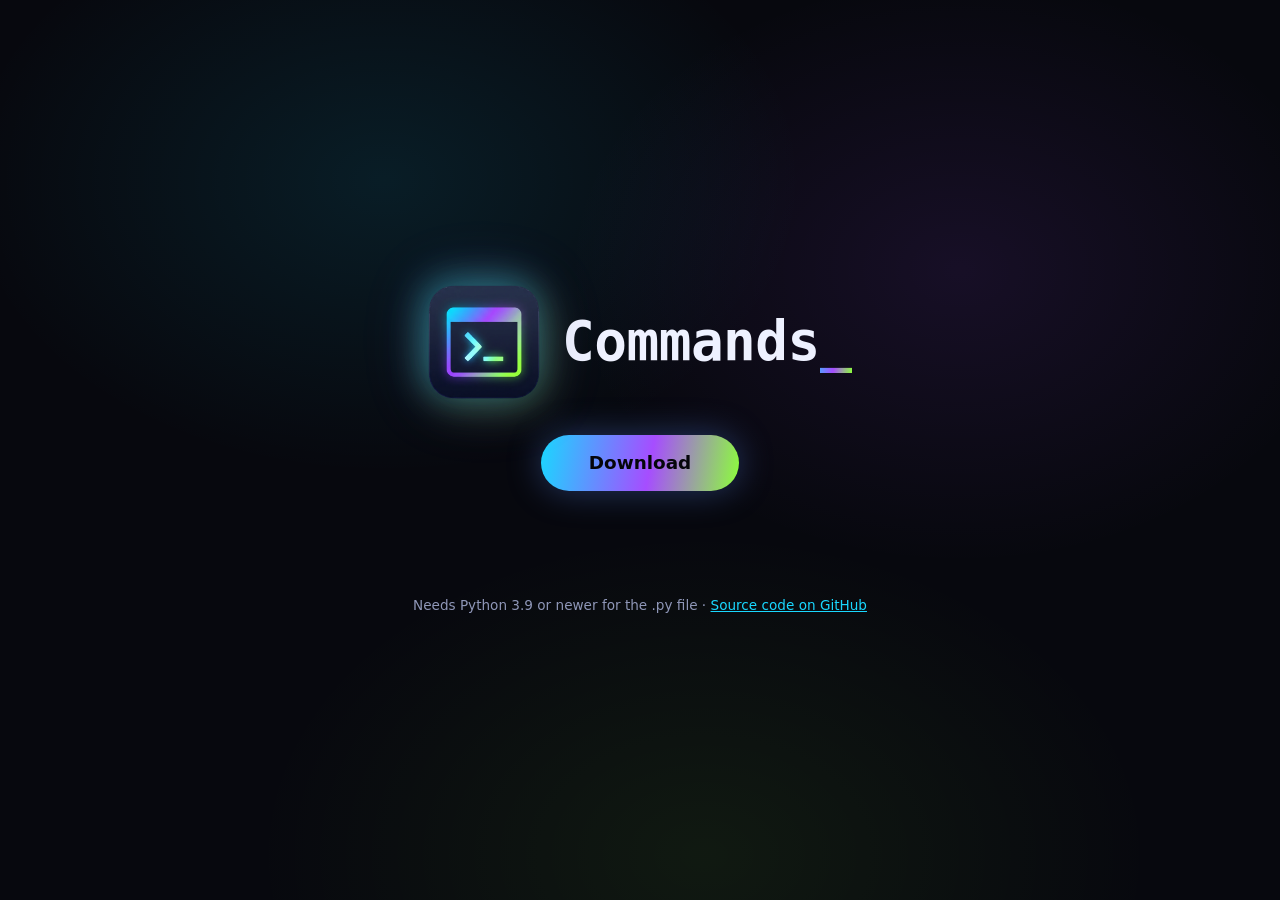
==== index.html @ 327f1882 "Update index.html" ====
<!doctype html>
<html lang="en">
<head>
<meta charset="utf-8">
<meta name="viewport" content="width=device-width, initial-scale=1">
<title>Commands</title>
<meta name="description" content="Download Commands for Windows, macOS and Linux.">
<meta name="theme-color" content="#07080e">
<link rel="icon" type="image/png" href="commands-logo.png">
<link rel="stylesheet" href="style.css">
</head>
<body>
  <div class="brand">
    <img src="commands-logo.png" alt="Commands logo" width="820" height="838">
    <h1>Commands<span class="cursor">_</span></h1>
  </div>

  <button class="download" id="download">Download</button>

  <div class="panel" id="panel" hidden>
    <div class="options" id="options"></div>
    <div class="info">
      <div class="row"><span class="label">Latest release</span><span class="value" id="latest"></span></div>
      <div class="row current"><span class="label">You're downloading</span><span class="value" id="current"></span></div>
    </div>
    <button class="link-btn" id="more" aria-expanded="false">See More Releases &rarr;</button>
    <div class="releases" id="releases" hidden>
      <h2>All Commands releases</h2>
      <ul id="release-list"></ul>
    </div>
  </div>

  <p class="status" id="status" aria-live="polite"></p>

  <footer>Needs Python 3.9 or newer for the .py file &middot; <a href="https://github.com/ArthWarrior3201/Commands">Source code on GitHub</a></footer>

<script>
  const REPO = "ArthWarrior3201/Commands";
  const API = "https://api.github.com/repos/" + REPO;
  const $ = id => document.getElementById(id);
  const button = $("download"), panel = $("panel"), options = $("options"), status = $("status");
  const more = $("more"), releasesBox = $("releases"), list = $("release-list");
  const linkToReleases = '<a href="https://github.com/' + REPO + '/releases">GitHub releases</a>';
  let latest = null, current = null, allReleases = null;

  function myOS() {
    const p = (navigator.userAgentData && navigator.userAgentData.platform) || navigator.platform || navigator.userAgent;
    if (/win/i.test(p)) return "windows";
    if (/mac|iphone|ipad/i.test(p)) return "macos";
    if (/linux|x11|cros/i.test(p)) return "linux";
    return "";
  }

  async function getJSON(url) {
    const res = await fetch(url, { headers: { Accept: "application/vnd.github+json" } });
    if (res.status === 404) throw new Error("none");
    if (!res.ok) throw new Error("http " + res.status);
    return res.json();
  }

  // Always "Commands v1.0.0", "Commands v1.1.0"... built from the release's tag
  function label(el, release) {
    const tag = (release.tag_name || "").trim().replace(/^commands[\s-]*/i, "");
    el.textContent = tag ? "Commands " + (/^v/i.test(tag) ? "v" + tag.slice(1) : "v" + tag)
                         : (release.name || "").trim();
  }

  function card(id, name, asset, note) {
    const a = document.createElement("a");
    a.href = asset.browser_download_url;
    a.download = asset.name;
    if (id === myOS()) a.className = "mine";
    a.innerHTML = "<strong></strong><span></span>";
    a.querySelector("strong").textContent = name;
    a.querySelector("span").textContent = note + " · " + asset.name;
    return a;
  }

  // Fill the download buttons for one release
  function show(release) {
    const find = ext => (release.assets || []).find(a => a.name.toLowerCase().endsWith(ext));
    const cmd = find(".cmd"), sh = find(".sh"), py = find(".py");
    options.replaceChildren();
    if (cmd) options.append(card("windows", "Windows", cmd, ".cmd"));
    if (sh) {
      options.append(card("macos", "macOS", sh, ".sh"));
      options.append(card("linux", "Linux", sh, ".sh"));
    }
    if (py) {
      const p = card("python", "Python", py, "any system");
      p.classList.add("python");
      options.append(p);
    }
    if (!cmd && !sh && !py) {
      const none = document.createElement("div");
      none.className = "none";
      none.textContent = "This release has no downloads for Windows, macOS or Linux.";
      options.append(none);
    }
    if (latest) label($("latest"), latest); else $("latest").textContent = "none yet";
    current = release;
    label($("current"), release);
    markCurrent();
  }

  function markCurrent() {
    for (const b of list.querySelectorAll("button.item")) {
      b.setAttribute("aria-current", String(Boolean(current) && b.dataset.id === String(current.id)));
    }
  }

  button.addEventListener("click", async () => {
    button.disabled = true;
    status.textContent = "Checking for the latest release...";
    try {
      latest = await getJSON(API + "/releases/latest");
      show(latest);
      panel.hidden = false;
      button.hidden = true;
      status.textContent = "";
    } catch (err) {
      button.disabled = false;
      status.innerHTML = err.message === "none"
        ? "No release yet. Check " + linkToReleases + " soon."
        : "Couldn't reach GitHub right now. Try again, or go to " + linkToReleases + ".";
    }
  });

  async function loadAllReleases() {
    const out = [];
    for (let page = 1; page <= 10; page++) {
      const batch = await getJSON(API + "/releases?per_page=100&page=" + page);
      out.push(...batch.filter(r => !r.draft));
      if (batch.length < 100) break;
    }
    return out;
  }

  function fillList() {
    list.replaceChildren();
    if (!allReleases.length) {
      const li = document.createElement("li");
      li.style.padding = "12px 16px";
      li.textContent = "No releases yet.";
      list.append(li);
      return;
    }
    for (const r of allReleases) {
      const li = document.createElement("li");
      const b = document.createElement("button");
      b.className = "item";
      b.dataset.id = r.id;
      const left = document.createElement("span");
      label(left, r);
      if (latest && r.id === latest.id) left.insertAdjacentHTML("beforeend", '<span class="badge latest">Latest</span>');
      if (r.prerelease) left.insertAdjacentHTML("beforeend", '<span class="badge">pre-release</span>');
      const meta = document.createElement("span");
      meta.className = "meta";
      const when = r.published_at ? new Date(r.published_at).toLocaleDateString() : "";
      meta.textContent = when + " →";
      b.append(left, meta);
      b.addEventListener("click", () => {
        show(r);
        releasesBox.hidden = true;
        more.setAttribute("aria-expanded", "false");
        more.innerHTML = "See More Releases &rarr;";
        options.scrollIntoView({ behavior: "smooth", block: "center" });
      });
      li.append(b);
      list.append(li);
    }
  }

  more.addEventListener("click", async () => {
    if (!releasesBox.hidden) {
      releasesBox.hidden = true;
      more.setAttribute("aria-expanded", "false");
      more.innerHTML = "See More Releases &rarr;";
      return;
    }
    try {
      if (!allReleases) {
        more.textContent = "Loading releases...";
        allReleases = await loadAllReleases();
        fillList();
      }
      releasesBox.hidden = false;
      more.setAttribute("aria-expanded", "true");
      more.innerHTML = "Hide releases &larr;";
      markCurrent();
    } catch (err) {
      more.innerHTML = "See More Releases &rarr;";
      status.innerHTML = "Couldn't load the list. See all releases on " + linkToReleases + ".";
    }
  });
</script>
</body>
</html>
---- style.css ----
/* Commands download page */
:root {
  --bg: #07080e;
  --bg-2: #0c0e18;
  --card: #10131f;
  --card-hover: #151a2a;
  --line: #222842;
  --text: #eef1ff;
  --muted: #8f97b8;
  --cyan: #19d8ff;
  --blue: #5b8cff;
  --purple: #a64dff;
  --green: #8cff3a;
  --gradient: linear-gradient(100deg, var(--cyan), var(--purple) 55%, var(--green));
  --mono: "Cascadia Code", "Cascadia Mono", "JetBrains Mono", Consolas, ui-monospace, monospace;
}

* { box-sizing: border-box; }

html, body { margin: 0; background: var(--bg); color: var(--text); }

body {
  min-height: 100vh;
  display: flex;
  flex-direction: column;
  align-items: center;
  justify-content: center;
  padding: 40px 16px;
  font: 16px/1.5 system-ui, -apple-system, "Segoe UI", Roboto, sans-serif;
  text-align: center;
  background:
    radial-gradient(600px 420px at 30% 20%, rgba(25, 216, 255, .10), transparent 70%),
    radial-gradient(560px 420px at 75% 30%, rgba(166, 77, 255, .10), transparent 70%),
    radial-gradient(640px 460px at 55% 95%, rgba(140, 255, 58, .07), transparent 70%),
    var(--bg);
  background-attachment: fixed;
}

/* logo + name */
.brand {
  display: flex;
  align-items: center;
  justify-content: center;
  gap: 22px;
  flex-wrap: wrap;
  margin-bottom: 36px;
}
.brand img {
  width: 112px;
  height: auto;
  filter:
    drop-shadow(-6px -6px 18px rgba(25, 216, 255, .35))
    drop-shadow(6px 8px 20px rgba(140, 255, 58, .22))
    drop-shadow(0 0 26px rgba(166, 77, 255, .22));
}
.brand h1 {
  margin: 0;
  font-family: var(--mono);
  font-size: 3.4rem;
  font-weight: 700;
  line-height: 1;
  letter-spacing: -.01em;
}
.brand h1 .cursor {
  background: var(--gradient);
  -webkit-background-clip: text;
  background-clip: text;
  color: transparent;
  animation: blink 1.1s steps(1) infinite;
}
@keyframes blink { 50% { opacity: 0; } }
@media (prefers-reduced-motion: reduce) { .brand h1 .cursor { animation: none; } }

/* buttons */
button { font: inherit; }

button.download {
  font-weight: 700;
  font-size: 1.15rem;
  color: #05060b;
  background: var(--gradient);
  border: 0;
  border-radius: 999px;
  padding: 14px 48px;
  cursor: pointer;
  box-shadow: 0 0 34px rgba(91, 140, 255, .35);
  transition: transform .15s ease, box-shadow .15s ease;
}
button.download:hover { transform: translateY(-1px); box-shadow: 0 0 46px rgba(140, 120, 255, .5); }
button.download[disabled] { opacity: .7; cursor: progress; }

button:focus-visible, a:focus-visible { outline: 3px solid var(--cyan); outline-offset: 3px; }

/* download cards */
.panel { width: min(600px, 100%); }

.options {
  display: grid;
  grid-template-columns: repeat(3, minmax(0, 1fr));
  gap: 12px;
}
.options a, .options .none {
  display: block;
  padding: 16px 12px;
  border: 1px solid var(--line);
  border-radius: 14px;
  background: var(--card);
  color: var(--text);
  text-decoration: none;
  transition: border-color .15s ease, transform .15s ease, background .15s ease;
}
.options a:hover { border-color: var(--blue); background: var(--card-hover); transform: translateY(-1px); }
.options a.mine {
  border-color: transparent;
  background: linear-gradient(var(--card), var(--card)) padding-box, var(--gradient) border-box;
  box-shadow: 0 0 22px rgba(91, 140, 255, .25);
}
.options .none, .options a.python { grid-column: 1 / -1; }
.options .none { color: var(--muted); }
.options a.python { padding: 12px; }
.options a.python strong { display: inline; margin-right: 8px; }
.options strong { display: block; font-size: 1.05rem; }
.options span { color: var(--muted); font-size: .85rem; font-family: var(--mono); }

/* release info */
.info {
  margin-top: 16px;
  border: 1px solid var(--line);
  border-radius: 14px;
  background: var(--card);
  text-align: left;
}
.info .row {
  display: flex;
  justify-content: space-between;
  gap: 12px;
  align-items: baseline;
  padding: 10px 16px;
}
.info .row + .row { border-top: 1px solid var(--line); }
.info .label { color: var(--muted); font-size: .85rem; white-space: nowrap; }
.info .value { font-weight: 600; text-align: right; overflow-wrap: anywhere; font-family: var(--mono); }
.info .row.current .value { color: var(--cyan); }

.link-btn {
  margin-top: 14px;
  background: none;
  border: 0;
  padding: 6px 4px;
  color: var(--cyan);
  cursor: pointer;
  font-weight: 600;
}
.link-btn:hover { text-decoration: underline; }

/* all releases */
.releases { margin-top: 12px; text-align: left; }
.releases h2 { font-size: 1rem; margin: 0 0 10px; color: var(--muted); font-weight: 600; text-align: center; }
.releases ul {
  list-style: none;
  margin: 0;
  padding: 0;
  max-height: 320px;
  overflow-y: auto;
  border: 1px solid var(--line);
  border-radius: 14px;
  background: var(--card);
}
.releases li + li { border-top: 1px solid var(--line); }
.releases button.item {
  width: 100%;
  display: flex;
  justify-content: space-between;
  align-items: center;
  gap: 12px;
  background: none;
  border: 0;
  padding: 12px 16px;
  color: var(--text);
  cursor: pointer;
  text-align: left;
  font-family: var(--mono);
}
.releases button.item:hover { background: var(--card-hover); }
.releases button.item[aria-current="true"] { color: var(--cyan); }
.releases .meta { color: var(--muted); font-size: .8rem; white-space: nowrap; }

.badge {
  font-family: system-ui, -apple-system, "Segoe UI", Roboto, sans-serif;
  font-size: .7rem;
  padding: 1px 8px;
  border-radius: 999px;
  margin-left: 8px;
  border: 1px solid var(--line);
  color: var(--muted);
  vertical-align: middle;
}
.badge.latest { border-color: var(--green); color: var(--green); }

.status { margin-top: 20px; color: var(--muted); min-height: 1.5em; }
.status a, footer a { color: var(--cyan); }

footer { margin-top: 44px; color: var(--muted); font-size: .85rem; }

@media (max-width: 520px) {
  .brand { gap: 14px; margin-bottom: 28px; }
  .brand img { width: 76px; }
  .brand h1 { font-size: 2.4rem; }
  .options { grid-template-columns: 1fr; }
  .info .row { flex-direction: column; gap: 2px; }
  .info .value { text-align: left; }
}
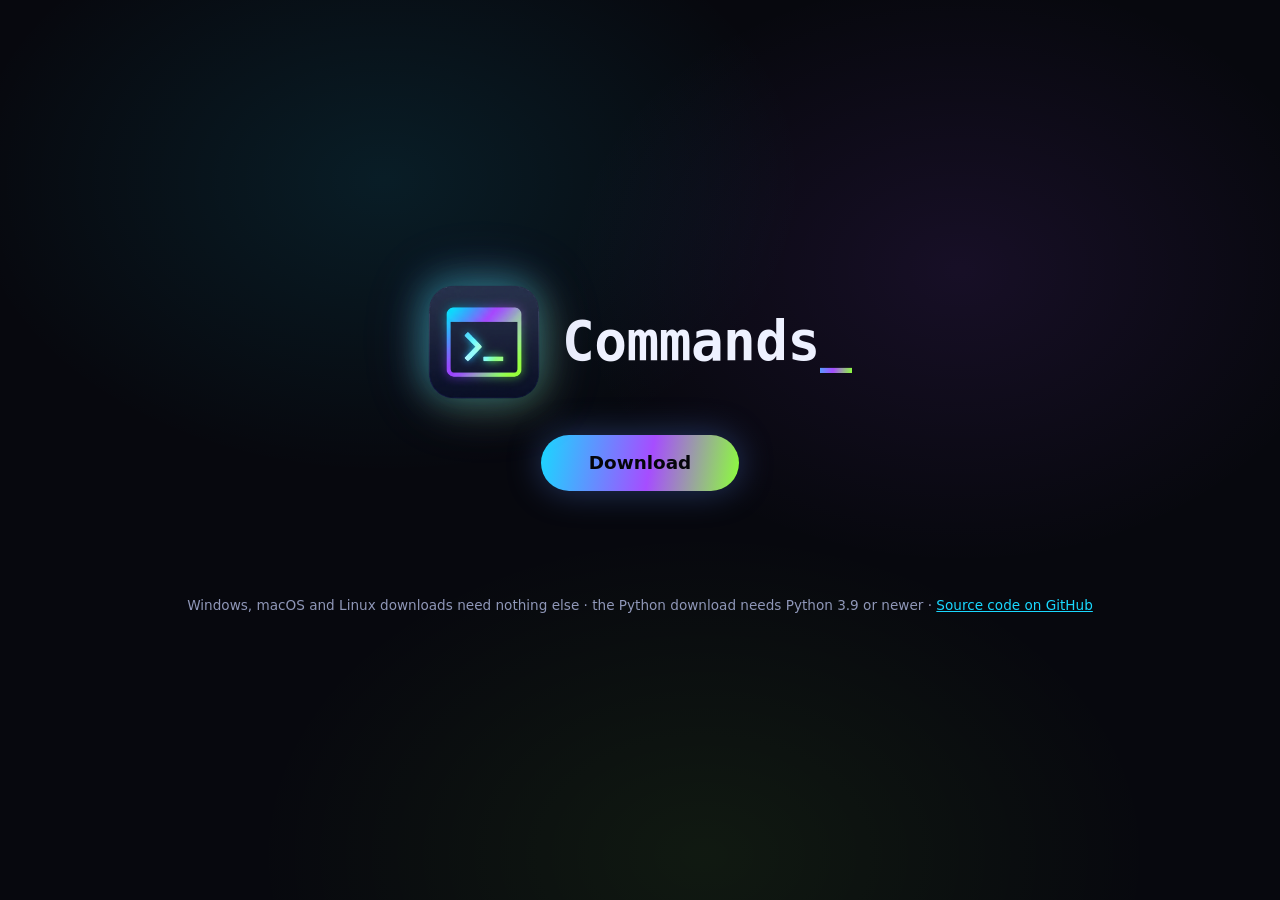
==== commit 55500f63: "Update download instructions for macOS and Python" ====
--- a/index.html
+++ b/index.html
@@ -19,6 +19,24 @@
 
   <div class="panel" id="panel" hidden>
     <div class="options" id="options"></div>
+    <section class="thanks" id="mac-thanks" hidden aria-live="polite">
+      <h2>Thank you for downloading!</h2>
+      <p>Two quick steps before the first start on your Mac. Open <strong>Terminal</strong> and run:</p>
+      <ol>
+        <li>
+          <span>Let it run (browsers remove this when downloading):</span>
+          <div class="cmd"><code id="mac-chmod"></code><button class="copy" data-copy="mac-chmod">Copy</button></div>
+        </li>
+        <li>
+          <span>Then double-click it. It isn't signed by Apple, so the first time <strong>right-click it and choose Open</strong>.</span>
+        </li>
+      </ol>
+      <div class="note">
+        <strong>macOS Tahoe 26 Developer Beta or newer:</strong> right-click &rarr; Open doesn't get past the warning
+        any more. Run this instead, then double-click it:
+        <div class="cmd"><code id="mac-xattr"></code><button class="copy" data-copy="mac-xattr">Copy</button></div>
+      </div>
+    </section>
     <div class="info">
       <div class="row"><span class="label">Latest release</span><span class="value" id="latest"></span></div>
       <div class="row current"><span class="label">You're downloading</span><span class="value" id="current"></span></div>
@@ -32,7 +50,7 @@
 
   <p class="status" id="status" aria-live="polite"></p>
 
-  <footer>Needs Python 3.9 or newer for the .py file &middot; <a href="https://github.com/ArthWarrior3201/Commands">Source code on GitHub</a></footer>
+  <footer>Windows, macOS and Linux downloads need nothing else &middot; the Python download needs Python 3.9 or newer &middot; <a href="https://github.com/ArthWarrior3201/Commands">Source code on GitHub</a></footer>
 
 <script>
   const REPO = "ArthWarrior3201/Commands";
@@ -72,26 +90,62 @@
     if (id === myOS()) a.className = "mine";
     a.innerHTML = "<strong></strong><span></span>";
     a.querySelector("strong").textContent = name;
-    a.querySelector("span").textContent = note + " · " + asset.name;
+    a.querySelector("span").textContent = note ? note + " · " + asset.name : asset.name;
+    if (id === "macos") a.addEventListener("click", () => macThanks(asset.name));
     return a;
   }
+
+  // Only for the macOS download: the steps a Mac needs before the first start
+  const thanks = $("mac-thanks");
+  function macThanks(file) {
+    const path = "~/Downloads/" + file;
+    $("mac-chmod").textContent = "chmod +x " + path;
+    $("mac-xattr").textContent = "xattr -d com.apple.quarantine " + path;
+    thanks.hidden = false;
+    thanks.scrollIntoView({ behavior: "smooth", block: "nearest" });
+  }
+
+  thanks.addEventListener("click", async (e) => {
+    const b = e.target.closest("button.copy");
+    if (!b) return;
+    const text = $(b.dataset.copy).textContent;
+    try {
+      await navigator.clipboard.writeText(text);
+      b.textContent = "Copied";
+    } catch {
+      const r = document.createRange();
+      r.selectNodeContents($(b.dataset.copy));
+      const s = getSelection(); s.removeAllRanges(); s.addRange(r);
+      b.textContent = "Press Ctrl+C";
+    }
+    setTimeout(() => { b.textContent = "Copy"; }, 1600);
+  });
 
   // Fill the download buttons for one release
   function show(release) {
-    const find = ext => (release.assets || []).find(a => a.name.toLowerCase().endsWith(ext));
-    const cmd = find(".cmd"), sh = find(".sh"), py = find(".py");
+    // first file whose name ends with one of these (newer names first, older releases after)
+    const find = (...ends) => {
+      for (const e of ends) {
+        const hit = (release.assets || []).find(a => a.name.toLowerCase().endsWith(e));
+        if (hit) return hit;
+      }
+      return null;
+    };
+    const win = find(".bat", ".cmd");
+    const mac = find("-macos.command", ".command", "-macos.sh", ".sh");
+    const linux = find("-linux.sh", ".sh");
+    const py = find("-python.zip", ".py");
     options.replaceChildren();
-    if (cmd) options.append(card("windows", "Windows", cmd, ".cmd"));
-    if (sh) {
-      options.append(card("macos", "macOS", sh, ".sh"));
-      options.append(card("linux", "Linux", sh, ".sh"));
-    }
+    thanks.hidden = true;
+    if (win) options.append(card("windows", "Windows", win, ""));
+    if (mac) options.append(card("macos", "macOS", mac, ""));
+    if (linux) options.append(card("linux", "Linux", linux, ""));
     if (py) {
       const p = card("python", "Python", py, "any system");
       p.classList.add("python");
       options.append(p);
     }
-    if (!cmd && !sh && !py) {
+    if (!win && !mac && !linux && !py) {
       const none = document.createElement("div");
       none.className = "none";
       none.textContent = "This release has no downloads for Windows, macOS or Linux.";
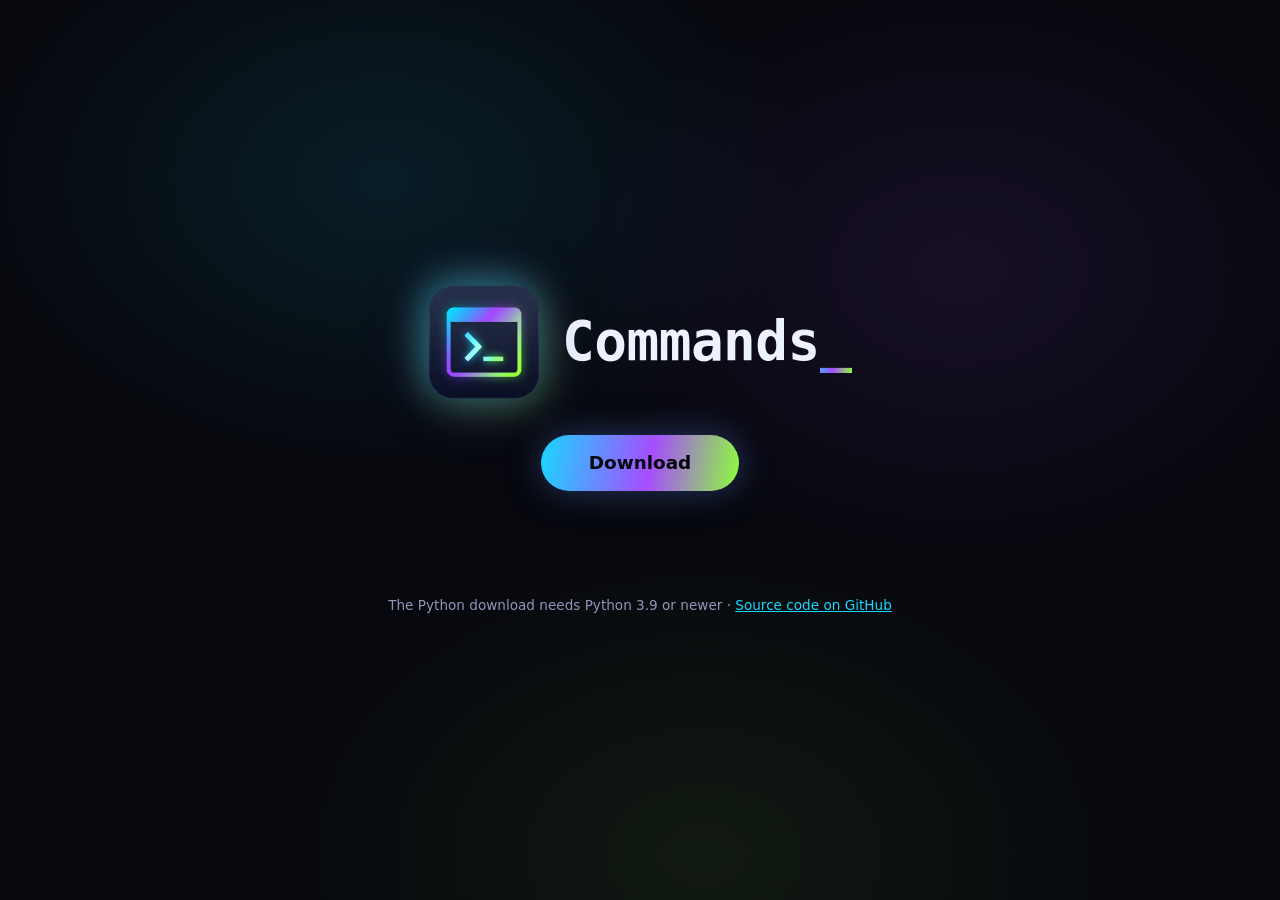
==== commit 0c11d715: "Update footer content in index.html Removed unnecessary information about Windows and macOS download" ====
--- a/index.html
+++ b/index.html
@@ -50,7 +50,7 @@
 
   <p class="status" id="status" aria-live="polite"></p>
 
-  <footer>Windows, macOS and Linux downloads need nothing else &middot; the Python download needs Python 3.9 or newer &middot; <a href="https://github.com/ArthWarrior3201/Commands">Source code on GitHub</a></footer>
+  <footer>The Python download needs Python 3.9 or newer &middot; <a href="https://github.com/ArthWarrior3201/Commands">Source code on GitHub</a></footer>
 
 <script>
   const REPO = "ArthWarrior3201/Commands";
--- a/style.css
+++ b/style.css
@@ -122,6 +122,66 @@
 .options strong { display: block; font-size: 1.05rem; }
 .options span { color: var(--muted); font-size: .85rem; font-family: var(--mono); }
 
+/* "Thank you for downloading!" (macOS only) */
+.thanks {
+  margin-top: 16px;
+  padding: 18px 18px 16px;
+  border: 1px solid transparent;
+  border-radius: 14px;
+  background: linear-gradient(var(--card), var(--card)) padding-box, var(--gradient) border-box;
+  text-align: left;
+}
+.thanks h2 {
+  margin: 0 0 6px;
+  font-size: 1.15rem;
+  background: var(--gradient);
+  -webkit-background-clip: text;
+  background-clip: text;
+  color: transparent;
+  width: fit-content;
+}
+.thanks p { margin: 0 0 10px; color: var(--muted); font-size: .92rem; }
+.thanks p strong, .thanks li strong { color: var(--text); }
+.thanks ol { margin: 0; padding-left: 20px; display: grid; gap: 10px; font-size: .92rem; color: var(--muted); }
+.thanks .cmd {
+  display: flex;
+  align-items: center;
+  gap: 8px;
+  margin-top: 6px;
+  padding: 8px 8px 8px 12px;
+  border: 1px solid var(--line);
+  border-radius: 10px;
+  background: var(--bg-2);
+}
+.thanks code {
+  flex: 1;
+  min-width: 0;
+  font-family: var(--mono);
+  font-size: .85rem;
+  color: var(--green);
+  overflow-wrap: anywhere;
+}
+.thanks button.copy {
+  flex: none;
+  font-size: .8rem;
+  font-weight: 600;
+  color: var(--text);
+  background: var(--card-hover);
+  border: 1px solid var(--line);
+  border-radius: 8px;
+  padding: 4px 10px;
+  cursor: pointer;
+}
+.thanks button.copy:hover { border-color: var(--blue); }
+.thanks .note {
+  margin-top: 14px;
+  padding-top: 12px;
+  border-top: 1px solid var(--line);
+  color: var(--muted);
+  font-size: .9rem;
+}
+.thanks .note strong { color: var(--cyan); }
+
 /* release info */
 .info {
   margin-top: 16px;
